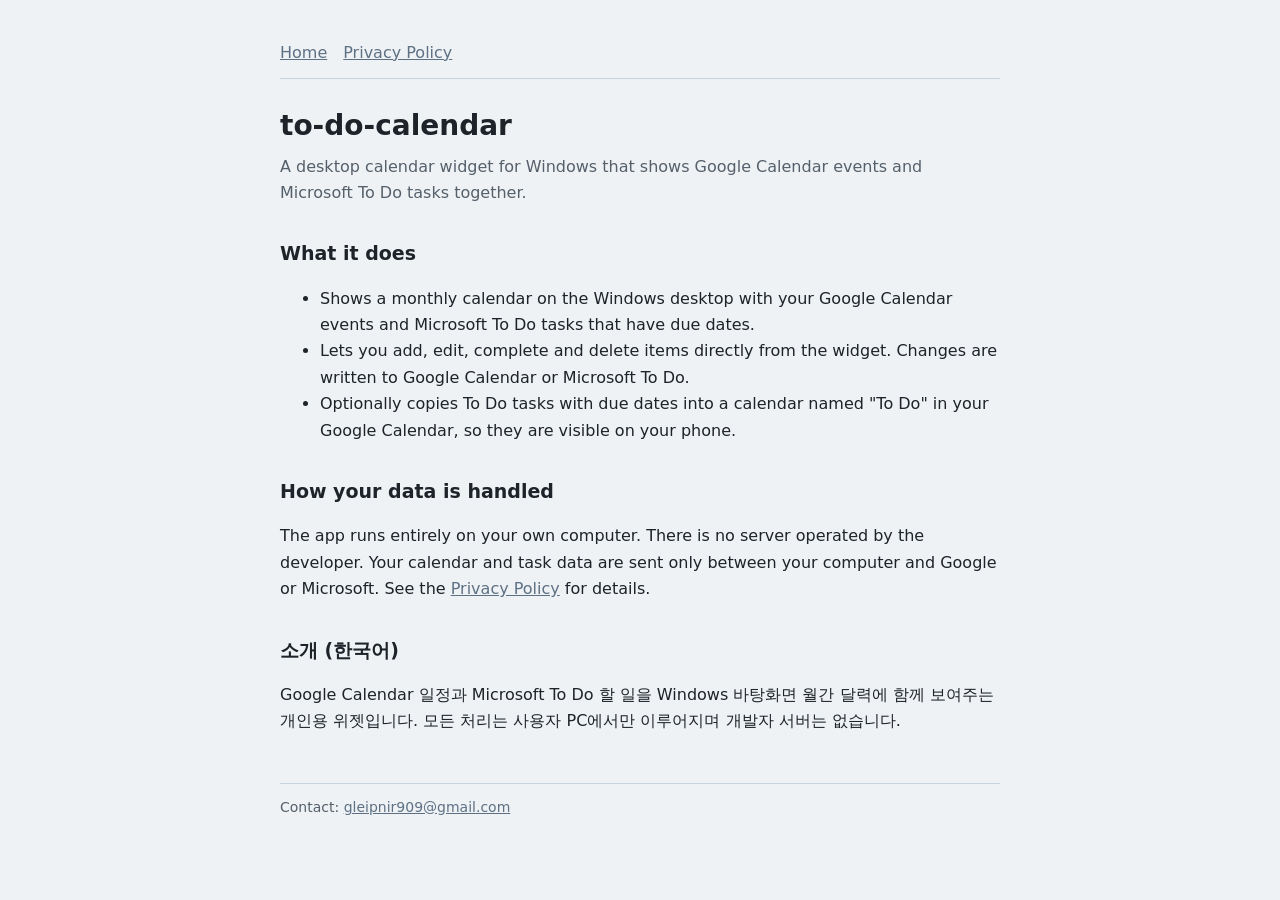
==== index.html @ 11f063d9 "Add homepage and privacy policy Co-Authored-By: Claude Opus 5.5 <noreply@anthropic.com>" ====
<!doctype html>
<html lang="en"><head><meta charset="utf-8"><meta name="viewport" content="width=device-width, initial-scale=1">
<title>to-do-calendar</title><link rel="stylesheet" href="style.css"></head>
<body><main>
<nav><a href="./">Home</a><a href="privacy.html">Privacy Policy</a></nav>
<h1>to-do-calendar</h1>
<p class="sub">A desktop calendar widget for Windows that shows Google Calendar events and Microsoft To Do tasks together.</p>
<h2>What it does</h2>
<ul>
<li>Shows a monthly calendar on the Windows desktop with your Google Calendar events and Microsoft To Do tasks that have due dates.</li>
<li>Lets you add, edit, complete and delete items directly from the widget. Changes are written to Google Calendar or Microsoft To Do.</li>
<li>Optionally copies To Do tasks with due dates into a calendar named "To Do" in your Google Calendar, so they are visible on your phone.</li>
</ul>
<h2>How your data is handled</h2>
<p>The app runs entirely on your own computer. There is no server operated by the developer. Your calendar and task data are sent only between your computer and Google or Microsoft. See the <a href="privacy.html">Privacy Policy</a> for details.</p>
<h2>소개 (한국어)</h2>
<p>Google Calendar 일정과 Microsoft To Do 할 일을 Windows 바탕화면 월간 달력에 함께 보여주는 개인용 위젯입니다. 모든 처리는 사용자 PC에서만 이루어지며 개발자 서버는 없습니다.</p>
<footer>Contact: <a href="mailto:gleipnir909@gmail.com">gleipnir909@gmail.com</a></footer>
</main></body></html>
---- style.css ----
:root { --bg:#EEF2F5; --fg:#1E2329; --sub:#55606B; --line:#C9D3DC; --accent:#5E7184; }
body { margin:0; background:var(--bg); color:var(--fg); font:16px/1.65 "Segoe UI","Malgun Gothic",system-ui,sans-serif; }
main { max-width:720px; margin:0 auto; padding:40px 16px 64px; }
h1 { font-size:28px; margin:0 0 4px; } h2 { font-size:19px; margin:32px 0 8px; }
p, li { color:var(--fg); } .sub { color:var(--sub); margin-top:0; }
a { color:var(--accent); } nav { border-bottom:1px solid var(--line); padding-bottom:12px; margin-bottom:24px; }
nav a { margin-right:16px; } footer { margin-top:48px; border-top:1px solid var(--line); padding-top:12px; color:var(--sub); font-size:14px; }
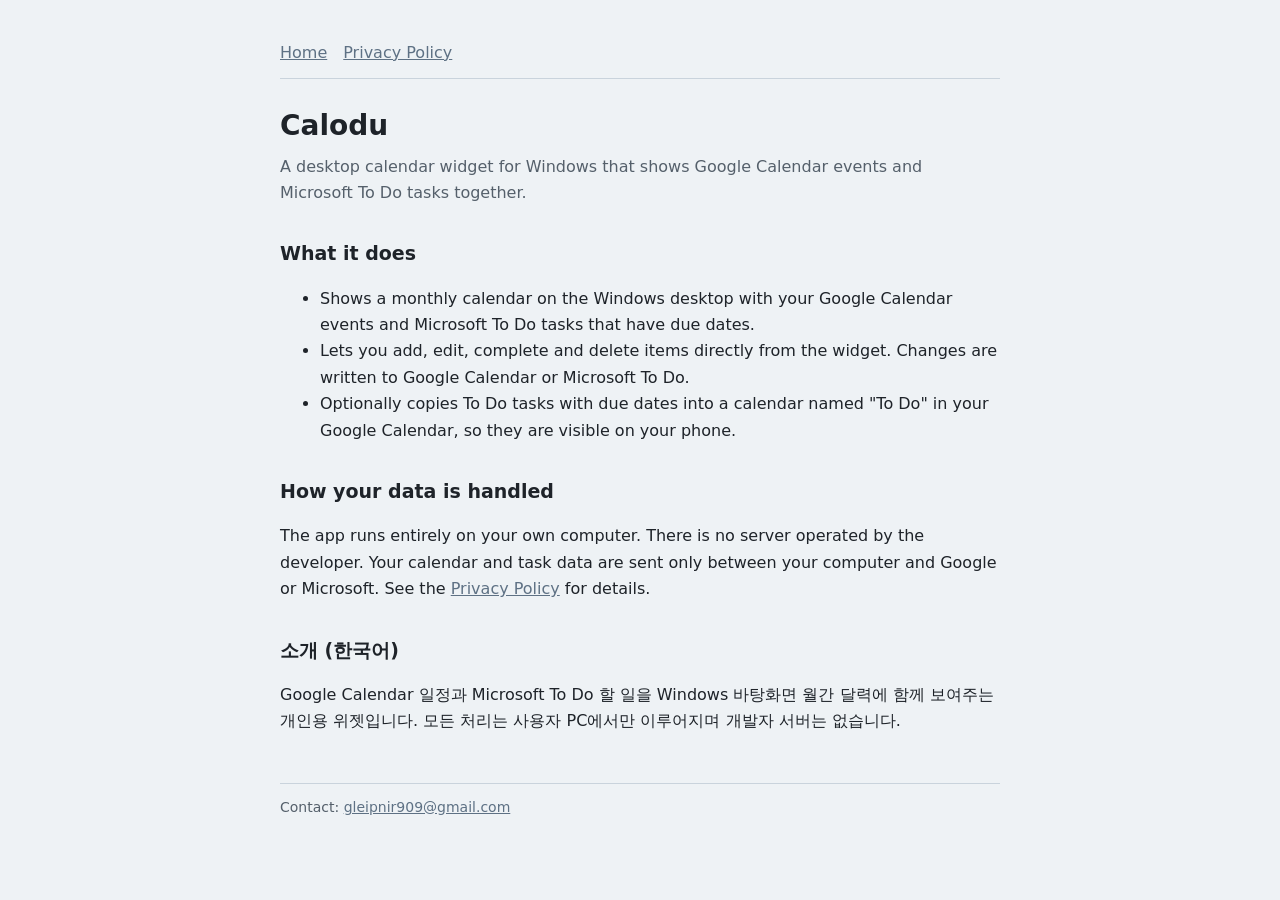
==== commit 50dc269e: "Rename app to Calodu and add Search Console verification tag - Replace the old app name in page titl" ====
--- a/index.html
+++ b/index.html
@@ -1,9 +1,10 @@
 <!doctype html>
 <html lang="en"><head><meta charset="utf-8"><meta name="viewport" content="width=device-width, initial-scale=1">
-<title>to-do-calendar</title><link rel="stylesheet" href="style.css"></head>
+<meta name="google-site-verification" content="sr1De1BG168ANN89S2XPrEKfdKpf6cjLoRUnBLs4vwI" />
+<title>Calodu</title><link rel="stylesheet" href="style.css"></head>
 <body><main>
 <nav><a href="./">Home</a><a href="privacy.html">Privacy Policy</a></nav>
-<h1>to-do-calendar</h1>
+<h1>Calodu</h1>
 <p class="sub">A desktop calendar widget for Windows that shows Google Calendar events and Microsoft To Do tasks together.</p>
 <h2>What it does</h2>
 <ul>
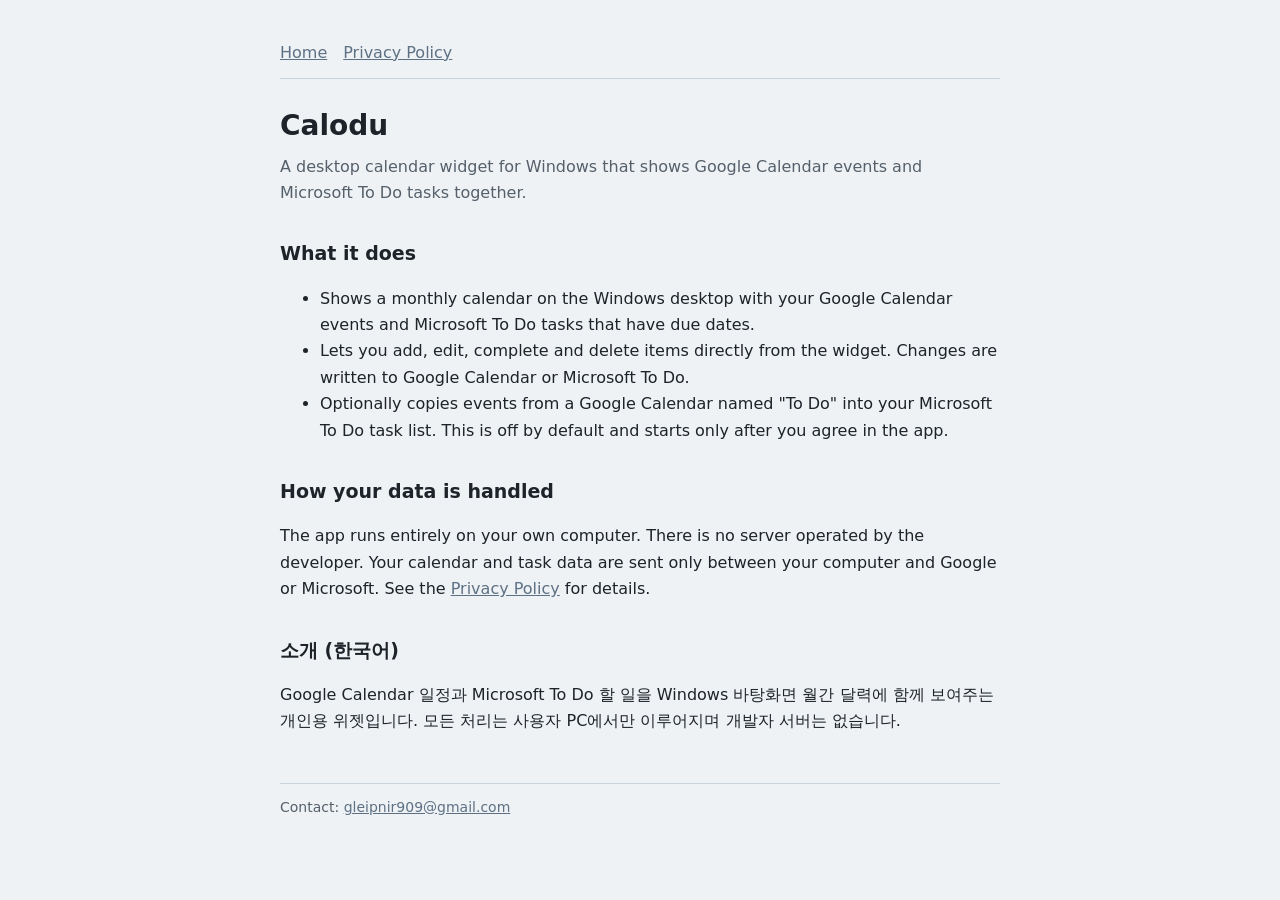
==== commit 90759806: "Calodu privacy policy 1.2.0 (effective October 14, 2026); archive 1.1.0 policy" ====
--- a/index.html
+++ b/index.html
@@ -10,7 +10,7 @@
 <ul>
 <li>Shows a monthly calendar on the Windows desktop with your Google Calendar events and Microsoft To Do tasks that have due dates.</li>
 <li>Lets you add, edit, complete and delete items directly from the widget. Changes are written to Google Calendar or Microsoft To Do.</li>
-<li>Optionally copies To Do tasks with due dates into a calendar named "To Do" in your Google Calendar, so they are visible on your phone.</li>
+<li>Optionally copies events from a Google Calendar named "To Do" into your Microsoft To Do task list. This is off by default and starts only after you agree in the app.</li>
 </ul>
 <h2>How your data is handled</h2>
 <p>The app runs entirely on your own computer. There is no server operated by the developer. Your calendar and task data are sent only between your computer and Google or Microsoft. See the <a href="privacy.html">Privacy Policy</a> for details.</p>
